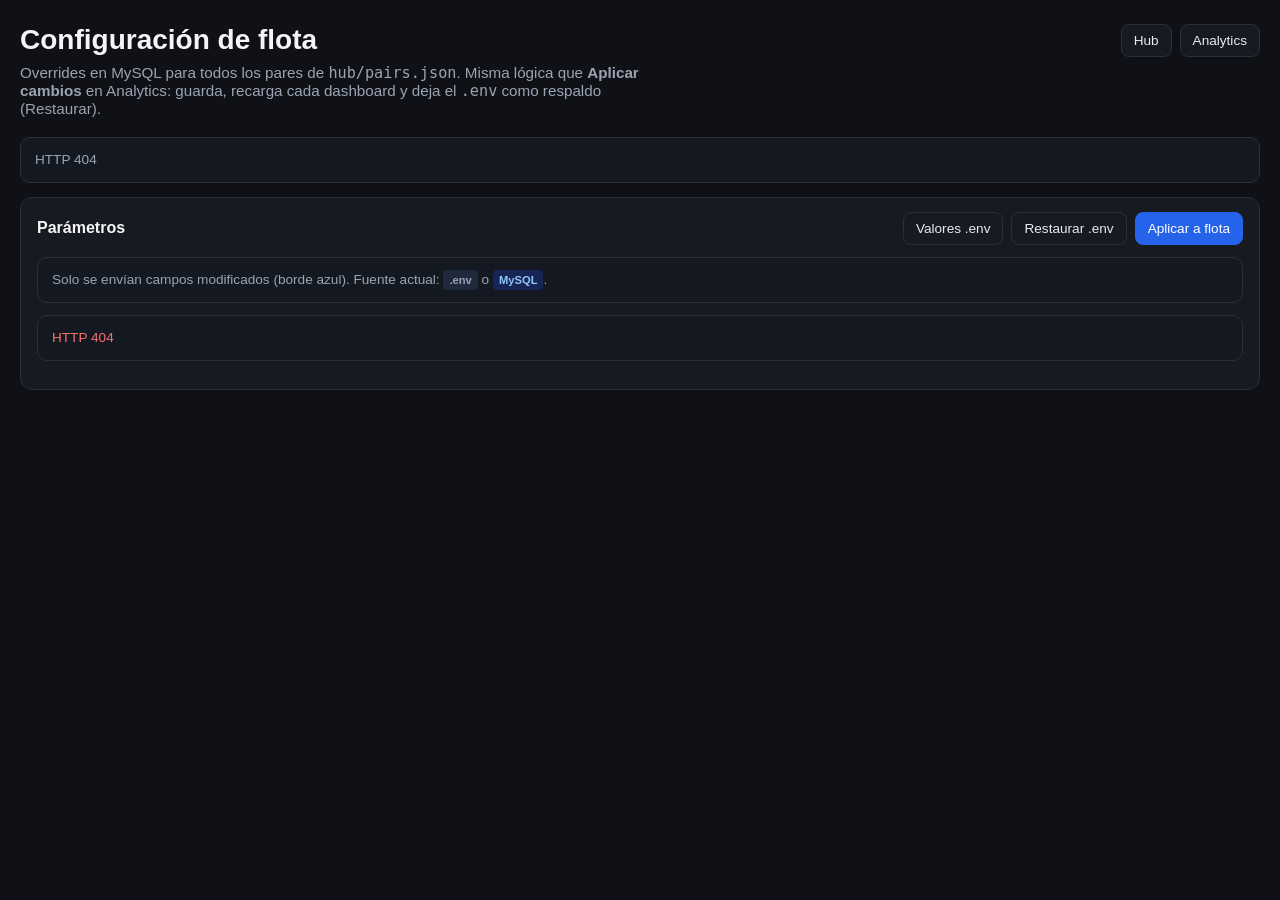
==== config/index.html @ 6ffc163e "Enhance configuration management and decision logging - Updated `.env.example` to include a new opti" ====
<!DOCTYPE html>
<html lang="es">
<head>
    <meta charset="UTF-8">
    <meta name="viewport" content="width=device-width, initial-scale=1.0">
    <meta name="robots" content="noindex, nofollow">
    <title>Fleet config</title>
    <link rel="stylesheet" href="/analytics/style.css">
    <link rel="stylesheet" href="style.css">
</head>
<body>
    <div class="shell">
        <header class="header">
            <div class="header-main">
                <h1>Configuración de flota</h1>
                <p class="subtitle">
                    Overrides en MySQL para todos los pares de <code>hub/pairs.json</code>.
                    Misma lógica que <strong>Aplicar cambios</strong> en Analytics: guarda, recarga cada dashboard
                    y deja el <code>.env</code> como respaldo (Restaurar).
                </p>
            </div>
            <div class="header-actions">
                <a class="nav-link" href="/">Hub</a>
                <a class="nav-link" href="/analytics/">Analytics</a>
            </div>
        </header>

        <p class="note" id="status-note">Cargando configuración…</p>
        <noscript>
            <p class="note">JavaScript es necesario. Si ves esta página sin formulario, abre
            <code>/config/?token=TU_CONFIG_PAGE_TOKEN</code>.</p>
        </noscript>

        <section class="panel" id="overrides-panel" hidden>
            <div class="panel-head">
                <h2>Overrides activos</h2>
            </div>
            <div id="overrides-summary" class="config-summary"></div>
        </section>

        <section class="panel panel-wide">
            <div class="panel-head">
                <h2>Parámetros</h2>
                <div class="panel-actions">
                    <button class="btn" id="reset-form-btn" type="button">Valores .env</button>
                    <button class="btn" id="restore-fleet-btn" type="button">Restaurar .env</button>
                    <button class="btn btn-primary" id="apply-fleet-btn" type="button">Aplicar a flota</button>
                </div>
            </div>
            <p class="note config-hint">
                Solo se envían campos modificados (borde azul). Fuente actual:
                <span class="tag tag-env">.env</span> o
                <span class="tag tag-mysql">MySQL</span>.
            </p>
            <form id="config-form" class="config-form" autocomplete="off"></form>
            <p class="note" id="feedback-note" hidden></p>
        </section>

        <section class="panel panel-wide" id="per-symbol-panel" hidden>
            <div class="panel-head">
                <h2>Overrides por par (distintos a flota)</h2>
            </div>
            <pre id="per-symbol-json" class="config-pre"></pre>
        </section>
    </div>
    <script src="app.js"></script>
</body>
</html>
---- analytics/style.css ----
* {
    box-sizing: border-box;
}

body {
    margin: 0;
    background: #0f1117;
    color: #f5f5f5;
    font-family: Inter, -apple-system, BlinkMacSystemFont, "Segoe UI", sans-serif;
}

.shell {
    max-width: 1280px;
    margin: 0 auto;
    padding: 24px 20px 48px;
}

.header {
    display: flex;
    align-items: flex-start;
    justify-content: space-between;
    gap: 16px;
    margin-bottom: 20px;
}

.header-main h1 {
    margin: 0 0 8px;
    font-size: 1.75rem;
    font-weight: 700;
}

.subtitle {
    margin: 0;
    color: #9aa4b2;
    font-size: 0.95rem;
    max-width: 640px;
}

.header-actions {
    display: flex;
    flex-wrap: wrap;
    gap: 8px;
    align-items: center;
    justify-content: flex-end;
}

.nav-link,
.btn {
    display: inline-flex;
    align-items: center;
    justify-content: center;
    padding: 8px 12px;
    border-radius: 8px;
    border: 1px solid #2a2f3a;
    background: #171a21;
    color: #e8ecf1;
    text-decoration: none;
    font-size: 0.85rem;
    cursor: pointer;
}

.btn-primary {
    background: #2563eb;
    border-color: #2563eb;
    color: #fff;
}

.toolbar {
    display: flex;
    flex-wrap: wrap;
    gap: 12px;
    align-items: end;
    margin-bottom: 20px;
    padding: 14px 16px;
    background: #171a21;
    border: 1px solid #2a2f3a;
    border-radius: 12px;
}

.field {
    display: flex;
    flex-direction: column;
    gap: 6px;
}

.field label {
    font-size: 0.75rem;
    color: #9aa4b2;
    text-transform: uppercase;
    letter-spacing: 0.04em;
}

.field select,
.field input {
    min-width: 140px;
    padding: 8px 10px;
    border-radius: 8px;
    border: 1px solid #2a2f3a;
    background: #0f1117;
    color: #f5f5f5;
}

.kpi-grid {
    display: grid;
    grid-template-columns: repeat(auto-fill, minmax(160px, 1fr));
    gap: 12px;
    margin-bottom: 20px;
}

.kpi {
    background: #171a21;
    border: 1px solid #2a2f3a;
    border-radius: 12px;
    padding: 14px 16px;
}

.kpi-label {
    font-size: 0.78rem;
    color: #9aa4b2;
    margin-bottom: 6px;
}

.kpi-value {
    font-size: 1.4rem;
    font-weight: 700;
}

.kpi-sub {
    margin-top: 4px;
    font-size: 0.78rem;
    color: #6b7280;
}

.account-panel {
    margin-bottom: 20px;
}

.account-panel-note {
    margin-top: 0;
    margin-bottom: 14px;
}

.account-kpi-grid {
    margin-bottom: 0;
}

.kpi-value.pnl-up {
    color: #22c55e;
}

.kpi-value.pnl-down {
    color: #ef4444;
}

.kpi-value.goal-highlight {
    color: #60a5fa;
}

.panel-grid {
    display: grid;
    grid-template-columns: 1.4fr 1fr;
    gap: 14px;
    margin-bottom: 14px;
}

.panel {
    background: #171a21;
    border: 1px solid #2a2f3a;
    border-radius: 12px;
    padding: 14px 16px;
}

.panel h2 {
    margin: 0 0 12px;
    font-size: 1rem;
}

.panel-head {
    display: flex;
    align-items: center;
    justify-content: space-between;
    gap: 12px;
    margin-bottom: 12px;
}

.panel-head h2 {
    margin: 0;
}

.panel-actions {
    display: flex;
    gap: 8px;
}

.suggestions-panel .note {
    margin-bottom: 14px;
}

.suggestions-bulk-btn[hidden] {
    display: none;
}

.suggestions-bulk-feedback {
    margin-top: -6px;
    margin-bottom: 14px;
}

.suggestions-bulk-feedback.is-ok {
    color: #86efac;
}

.suggestions-bulk-feedback.is-error {
    color: #fca5a5;
}

.suggestions-bulk-feedback.is-info {
    color: #93c5fd;
}

.active-config-status {
    margin-bottom: 14px;
    padding: 12px 14px;
    border-radius: 10px;
    border: 1px solid #854d0e;
    background: linear-gradient(90deg, rgba(245, 158, 11, 0.12), rgba(34, 197, 94, 0.06));
}

.active-config-status[hidden] {
    display: none;
}

.active-config-head {
    display: flex;
    flex-wrap: wrap;
    align-items: center;
    justify-content: space-between;
    gap: 8px;
    margin-bottom: 10px;
}

.active-config-title {
    margin: 0;
    font-size: 0.95rem;
    font-weight: 700;
    color: #fcd34d;
}

.active-config-meta {
    margin: 0;
    font-size: 0.78rem;
    color: #d1d9e6;
}

.active-config-grid {
    display: grid;
    gap: 10px;
}

.active-config-block {
    padding: 10px 12px;
    border-radius: 8px;
    background: #141820;
    border: 1px solid #2a2f3a;
}

.active-config-block h4 {
    margin: 0 0 8px;
    font-size: 0.8rem;
    font-weight: 600;
    color: #9aa4b2;
    text-transform: uppercase;
    letter-spacing: 0.04em;
}

.active-config-kv {
    display: grid;
    grid-template-columns: minmax(140px, 220px) 1fr;
    gap: 4px 12px;
    font-size: 0.84rem;
}

.active-config-kv dt {
    margin: 0;
    color: #9aa4b2;
    font-family: ui-monospace, SFMono-Regular, Menlo, monospace;
}

.active-config-kv dd {
    margin: 0;
    color: #f5f5f5;
    font-family: ui-monospace, SFMono-Regular, Menlo, monospace;
    word-break: break-word;
}

.suggestion-summary {
    margin-bottom: 16px;
    padding: 12px 14px;
    border-radius: 10px;
    background: #141820;
    border: 1px solid #2a2f3a;
    line-height: 1.5;
    color: #d1d9e6;
}

.suggestion-list {
    display: flex;
    flex-direction: column;
    gap: 10px;
}

.suggestion-card {
    display: grid;
    grid-template-columns: 1fr auto;
    gap: 14px;
    align-items: start;
    padding: 12px 14px;
    border-radius: 10px;
    background: #141820;
    border: 1px solid #2a2f3a;
}

.suggestion-body {
    min-width: 0;
}

.suggestion-actions {
    display: flex;
    flex-direction: column;
    gap: 8px;
    min-width: 118px;
}

.suggestion-actions .btn {
    width: 100%;
    white-space: nowrap;
}

.suggestion-actions .btn:disabled {
    opacity: 0.45;
    cursor: not-allowed;
}

.suggestion-card.is-applied {
    box-shadow: inset 0 0 0 1px #22c55e;
}

.suggestion-card.is-restored {
    box-shadow: inset 0 0 0 1px #60a5fa;
}

.suggestion-feedback {
    margin-top: 8px;
    font-size: 0.78rem;
    color: #86efac;
}

.suggestion-card.priority-high {
    border-color: #ef4444;
}

.suggestion-card.priority-medium {
    border-color: #f59e0b;
}

.suggestion-card.priority-low {
    border-color: #3b82f6;
}

.suggestion-title-row {
    display: flex;
    flex-wrap: wrap;
    gap: 8px;
    align-items: center;
    margin-bottom: 8px;
}

.suggestion-badge {
    display: inline-block;
    padding: 2px 8px;
    border-radius: 999px;
    font-size: 0.72rem;
    text-transform: uppercase;
    letter-spacing: 0.04em;
    background: #2a2f3a;
    color: #c7d0db;
}

.suggestion-title {
    font-weight: 600;
    color: #f5f5f5;
}

.suggestion-detail {
    color: #b6c0cc;
    font-size: 0.88rem;
    line-height: 1.45;
    margin-bottom: 8px;
}

.suggestion-config {
    font-family: ui-monospace, SFMono-Regular, Menlo, monospace;
    font-size: 0.78rem;
    color: #93c5fd;
    word-break: break-word;
}

.warning-list {
    margin-top: 14px;
    padding: 12px 14px;
    border-radius: 10px;
    border: 1px solid #854d0e;
    background: rgba(133, 77, 14, 0.15);
    color: #fcd34d;
    font-size: 0.85rem;
}

.warning-list ul {
    margin: 8px 0 0;
    padding-left: 18px;
}

.panel-wide {
    margin-bottom: 14px;
}

.chart {
    width: 100%;
    min-height: 320px;
}

.table-wrap {
    overflow: auto;
    max-height: 360px;
}

table {
    width: 100%;
    border-collapse: collapse;
    font-size: 0.82rem;
}

th,
td {
    padding: 8px 10px;
    border-bottom: 1px solid #2a2f3a;
    text-align: left;
    white-space: nowrap;
}

th {
    position: sticky;
    top: 0;
    background: #171a21;
    color: #9aa4b2;
    font-weight: 600;
}

.symbol-link {
    color: #93c5fd;
    font-weight: 600;
    text-decoration: none;
}

.symbol-link:hover {
    color: #bfdbfe;
    text-decoration: underline;
}

.symbol-link-analytics {
    color: #fcd34d;
}

.bar-list {
    display: flex;
    flex-direction: column;
    gap: 8px;
}

.bar-row {
    display: grid;
    grid-template-columns: 140px 1fr 48px;
    gap: 10px;
    align-items: center;
    font-size: 0.82rem;
}

.bar-label {
    overflow: hidden;
    text-overflow: ellipsis;
    white-space: nowrap;
    color: #c7d0db;
}

.bar-track {
    height: 10px;
    background: #0f1117;
    border-radius: 999px;
    overflow: hidden;
}

.bar-fill {
    height: 100%;
    background: linear-gradient(90deg, #2563eb, #38bdf8);
    border-radius: 999px;
}

.bar-count {
    text-align: right;
    color: #9aa4b2;
}

.note {
    margin: 0 0 14px;
    padding: 12px 14px;
    border-radius: 10px;
    background: #141820;
    border: 1px solid #2a2f3a;
    color: #9aa4b2;
    font-size: 0.85rem;
    line-height: 1.45;
}

.note.warn {
    border-color: #854d0e;
    color: #fcd34d;
}

.footer {
    margin-top: 18px;
    color: #6b7280;
    font-size: 0.78rem;
}

@media (max-width: 960px) {
    .suggestion-card {
        grid-template-columns: 1fr;
    }

    .suggestion-actions {
        flex-direction: row;
        min-width: 0;
    }

    .suggestion-actions .btn {
        flex: 1;
    }

    .panel-grid {
        grid-template-columns: 1fr;
    }

    .header {
        flex-direction: column;
    }
}

.block-summary {
    margin-bottom: 14px;
    padding: 12px 14px;
    border-radius: 10px;
    background: #141820;
    border: 1px solid #2a2f3a;
}

.block-summary-head {
    display: flex;
    flex-wrap: wrap;
    align-items: baseline;
    justify-content: space-between;
    gap: 8px;
    margin-bottom: 8px;
}

.block-summary-head h3 {
    margin: 0;
    font-size: 0.92rem;
    font-weight: 700;
    color: #f5f5f5;
}

.block-summary-total {
    margin: 0;
    font-size: 0.78rem;
    color: #9aa4b2;
}

.block-summary-headline {
    margin: 0 0 10px;
    font-size: 0.84rem;
    color: #fcd34d;
}

.block-summary-list {
    display: flex;
    flex-direction: column;
    gap: 10px;
}

.block-summary-row {
    padding: 8px 10px;
    border-radius: 8px;
    background: #0f1117;
    border: 1px solid #232833;
}

.block-summary-meta {
    display: flex;
    flex-wrap: wrap;
    align-items: center;
    justify-content: space-between;
    gap: 8px;
    margin-bottom: 6px;
}

.block-summary-reason {
    font-family: ui-monospace, SFMono-Regular, Menlo, monospace;
    font-size: 0.82rem;
    font-weight: 600;
    color: #93c5fd;
}

.block-summary-count {
    font-size: 0.78rem;
    color: #9aa4b2;
    font-variant-numeric: tabular-nums;
}

.block-summary-fill {
    background: linear-gradient(90deg, #3b82f6, #6366f1);
}

.block-summary-text {
    margin: 6px 0 0;
    font-size: 0.8rem;
    line-height: 1.45;
    color: #d1d9e6;
}

.block-funnel {
    display: flex;
    flex-wrap: wrap;
    align-items: center;
    gap: 10px 14px;
    margin-bottom: 10px;
    padding: 10px 12px;
    border-radius: 8px;
    background: #0f1117;
    border: 1px solid #232833;
}

.block-funnel-item {
    display: flex;
    flex-direction: column;
    gap: 2px;
    min-width: 72px;
}

.block-funnel-value {
    font-size: 1.25rem;
    font-weight: 700;
    font-variant-numeric: tabular-nums;
    color: #86efac;
}

.block-funnel-blocked .block-funnel-value {
    color: #fca5a5;
}

.block-funnel-label {
    font-size: 0.72rem;
    color: #9aa4b2;
    text-transform: uppercase;
    letter-spacing: 0.04em;
}

.block-funnel-arrow {
    color: #6b7280;
    font-size: 1.1rem;
}

.block-summary-dedup-note,
.block-summary-config {
    margin: 0 0 10px;
    font-size: 0.78rem;
    line-height: 1.45;
    color: #9aa4b2;
}

.block-summary-warn {
    margin: 0 0 12px;
    padding: 8px 10px;
    border-radius: 8px;
    border: 1px solid #854d0e;
    background: rgba(245, 158, 11, 0.1);
    color: #fcd34d;
    font-size: 0.82rem;
    line-height: 1.45;
}

.filter-col {
    font-size: 0.75rem;
    text-align: center;
}

.filter-cell {
    text-align: center;
    font-size: 0.8rem;
    font-weight: 600;
    font-variant-numeric: tabular-nums;
    padding: 4px 6px !important;
    white-space: nowrap;
}

.filter-pass {
    background: rgba(34, 197, 94, 0.14);
    color: #86efac;
}

.filter-fail {
    background: rgba(239, 68, 68, 0.16);
    color: #fca5a5;
}

.filter-na,
.filter-off {
    background: rgba(107, 114, 128, 0.1);
    color: #9aa4b2;
    font-weight: 500;
}

.filter-off {
    font-style: italic;
    font-size: 0.72rem;
}

.filter-primary {
    box-shadow: inset 0 0 0 1px #f59e0b;
}

.filter-pass-inline {
    color: #86efac;
}

.filter-fail-inline {
    color: #fca5a5;
}

.adx-used-for-filter {
    color: #f87171;
    font-weight: 600;
}

.adx-filter-summary {
    font-size: 0.85rem;
    white-space: nowrap;
}
---- config/style.css ----
.config-form {
    display: grid;
    grid-template-columns: repeat(auto-fill, minmax(280px, 1fr));
    gap: 14px 20px;
    margin-top: 12px;
}

.config-field {
    display: flex;
    flex-direction: column;
    gap: 6px;
    padding: 12px;
    background: #12151c;
    border: 1px solid #2a2f3a;
    border-radius: 10px;
}

.config-field.changed {
    border-color: #2563eb;
    box-shadow: 0 0 0 1px rgba(37, 99, 235, 0.35);
}

.config-field label {
    font-size: 0.82rem;
    font-weight: 600;
    color: #e8ecf1;
}

.config-field .key-code {
    font-size: 0.72rem;
    color: #6b7280;
    font-family: ui-monospace, SFMono-Regular, Menlo, monospace;
}

.config-field input[type="text"],
.config-field input[type="number"] {
    width: 100%;
    padding: 8px 10px;
    border-radius: 8px;
    border: 1px solid #2a2f3a;
    background: #0f1117;
    color: #f5f5f5;
    font-size: 0.9rem;
}

.config-field select {
    width: 100%;
    padding: 8px 10px;
    border-radius: 8px;
    border: 1px solid #2a2f3a;
    background: #0f1117;
    color: #f5f5f5;
}

.config-meta {
    display: flex;
    flex-wrap: wrap;
    gap: 6px;
    align-items: center;
    font-size: 0.72rem;
    color: #9aa4b2;
}

.config-hint {
    margin: 0 0 4px;
}

.tag {
    display: inline-block;
    padding: 2px 6px;
    border-radius: 4px;
    font-size: 0.7rem;
    font-weight: 600;
}

.tag-env {
    background: #1e293b;
    color: #94a3b8;
}

.tag-mysql {
    background: #172554;
    color: #93c5fd;
}

.config-summary {
    font-size: 0.9rem;
    color: #c5cdd8;
    line-height: 1.5;
}

.config-pre {
    margin: 0;
    padding: 12px;
    background: #0f1117;
    border: 1px solid #2a2f3a;
    border-radius: 8px;
    overflow-x: auto;
    font-size: 0.8rem;
    color: #c5cdd8;
}

#feedback-note.ok {
    color: #4ade80;
}

#feedback-note.error {
    color: #f87171;
}

#feedback-note.info {
    color: #93c5fd;
}

.config-help {
    margin: 0;
    font-size: 0.75rem;
    color: #9aa4b2;
}

.config-presets {
    display: flex;
    flex-direction: column;
    gap: 6px;
    margin-top: 2px;
    padding-top: 8px;
    border-top: 1px dashed #2a2f3a;
}

.config-preset-line {
    display: flex;
    flex-wrap: wrap;
    align-items: center;
    gap: 4px 6px;
    font-size: 0.72rem;
    line-height: 1.35;
}

.config-preset-label {
    font-weight: 600;
    min-width: 5.5rem;
}

.config-preset-permissive {
    color: #4ade80;
}

.config-preset-conservative {
    color: #fbbf24;
}

.config-preset-hint {
    color: #6b7280;
    flex: 1 1 auto;
}

.config-preset-btn {
    padding: 2px 8px;
    border-radius: 6px;
    border: 1px solid #2a2f3a;
    background: #1a1f2a;
    color: #c5cdd8;
    font-size: 0.68rem;
    cursor: pointer;
}

.config-preset-btn:hover {
    border-color: #4b5563;
    color: #fff;
}

.config-preset-btn-loose:hover {
    border-color: #16a34a;
}

.config-preset-btn-tight:hover {
    border-color: #d97706;
}
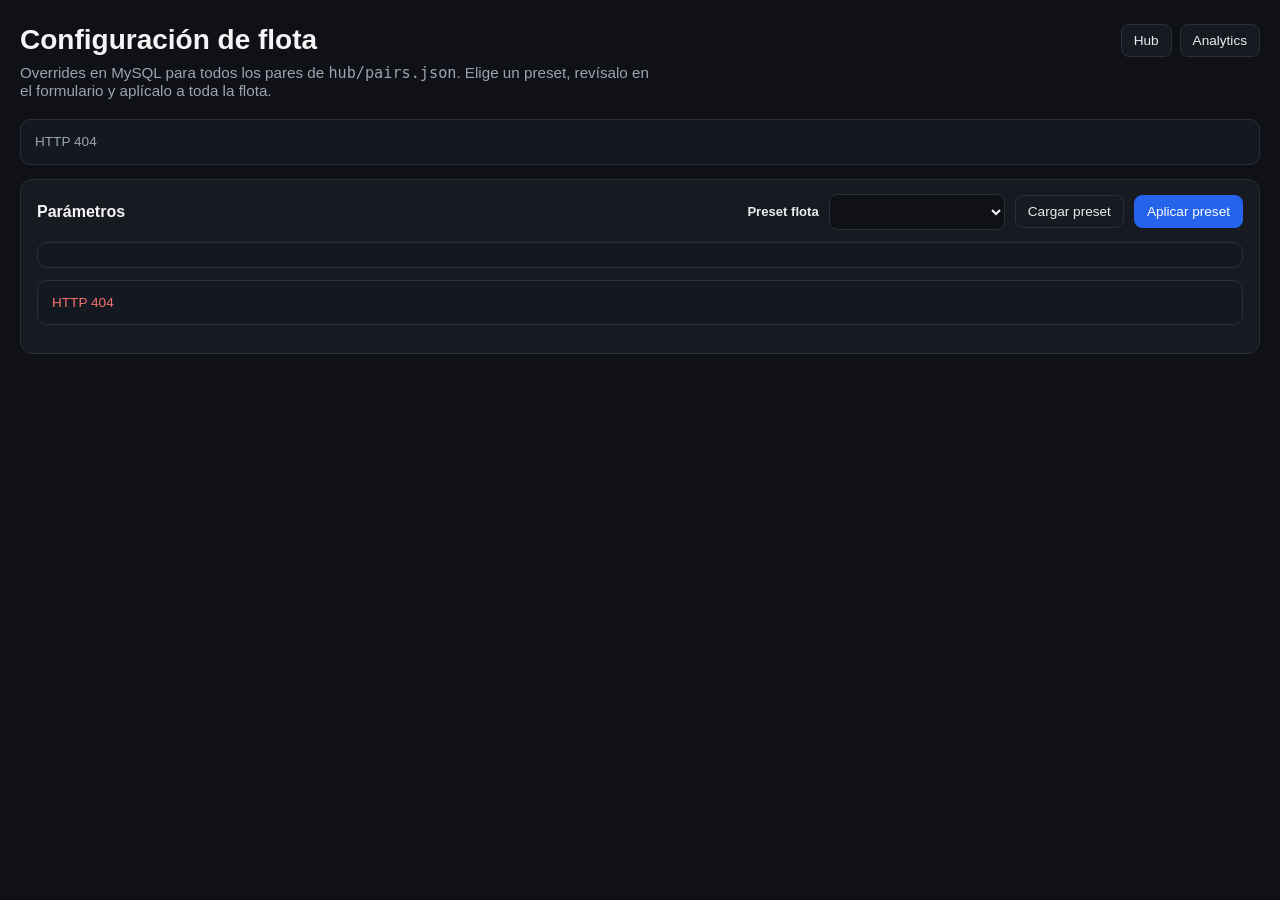
==== commit c5527f9a: "Implement fleet preset management and enhance configuration UI - Added a new API endpoint `/api/conf" ====
--- a/config/index.html
+++ b/config/index.html
@@ -15,8 +15,7 @@
                 <h1>Configuración de flota</h1>
                 <p class="subtitle">
                     Overrides en MySQL para todos los pares de <code>hub/pairs.json</code>.
-                    Misma lógica que <strong>Aplicar cambios</strong> en Analytics: guarda, recarga cada dashboard
-                    y deja el <code>.env</code> como respaldo (Restaurar).
+                    Elige un preset, revísalo en el formulario y aplícalo a toda la flota.
                 </p>
             </div>
             <div class="header-actions">
@@ -39,19 +38,16 @@
         </section>
 
         <section class="panel panel-wide">
-            <div class="panel-head">
+            <div class="panel-head panel-head-config">
                 <h2>Parámetros</h2>
-                <div class="panel-actions">
-                    <button class="btn" id="reset-form-btn" type="button">Valores .env</button>
-                    <button class="btn" id="restore-fleet-btn" type="button">Restaurar .env</button>
-                    <button class="btn btn-primary" id="apply-fleet-btn" type="button">Aplicar a flota</button>
+                <div class="fleet-preset-controls" id="fleet-preset-bar">
+                    <label class="fleet-preset-label" for="fleet-preset-select">Preset flota</label>
+                    <select id="fleet-preset-select" class="fleet-preset-select"></select>
+                    <button class="btn" id="load-preset-btn" type="button">Cargar preset</button>
+                    <button class="btn btn-primary" id="apply-preset-btn" type="button">Aplicar preset</button>
                 </div>
             </div>
-            <p class="note config-hint">
-                Solo se envían campos modificados (borde azul). Fuente actual:
-                <span class="tag tag-env">.env</span> o
-                <span class="tag tag-mysql">MySQL</span>.
-            </p>
+            <p class="note fleet-preset-hint" id="fleet-preset-hint"></p>
             <form id="config-form" class="config-form" autocomplete="off"></form>
             <p class="note" id="feedback-note" hidden></p>
         </section>
--- a/config/style.css
+++ b/config/style.css
@@ -176,3 +176,56 @@
 .config-preset-btn-tight:hover {
     border-color: #d97706;
 }
+
+.fleet-preset-bar {
+    margin: 12px 0 4px;
+    padding: 12px 14px;
+    background: #12151c;
+    border: 1px solid #2a2f3a;
+    border-radius: 10px;
+}
+
+.panel-head-config {
+    flex-wrap: wrap;
+    gap: 12px;
+}
+
+.panel-head-config .fleet-preset-controls {
+    margin-left: auto;
+}
+
+.fleet-preset-controls {
+    display: flex;
+    flex-wrap: wrap;
+    align-items: center;
+    gap: 10px;
+}
+
+.fleet-preset-label {
+    font-size: 0.82rem;
+    font-weight: 600;
+    color: #e8ecf1;
+}
+
+.fleet-preset-select {
+    min-width: 11rem;
+    padding: 8px 10px;
+    border-radius: 8px;
+    border: 1px solid #2a2f3a;
+    background: #0f1117;
+    color: #f5f5f5;
+    font-size: 0.88rem;
+}
+
+.fleet-preset-hint {
+    margin: 8px 0 0;
+    font-size: 0.78rem;
+    color: #9aa4b2;
+}
+
+.panel-actions {
+    display: flex;
+    flex-wrap: wrap;
+    gap: 8px;
+    align-items: center;
+}
